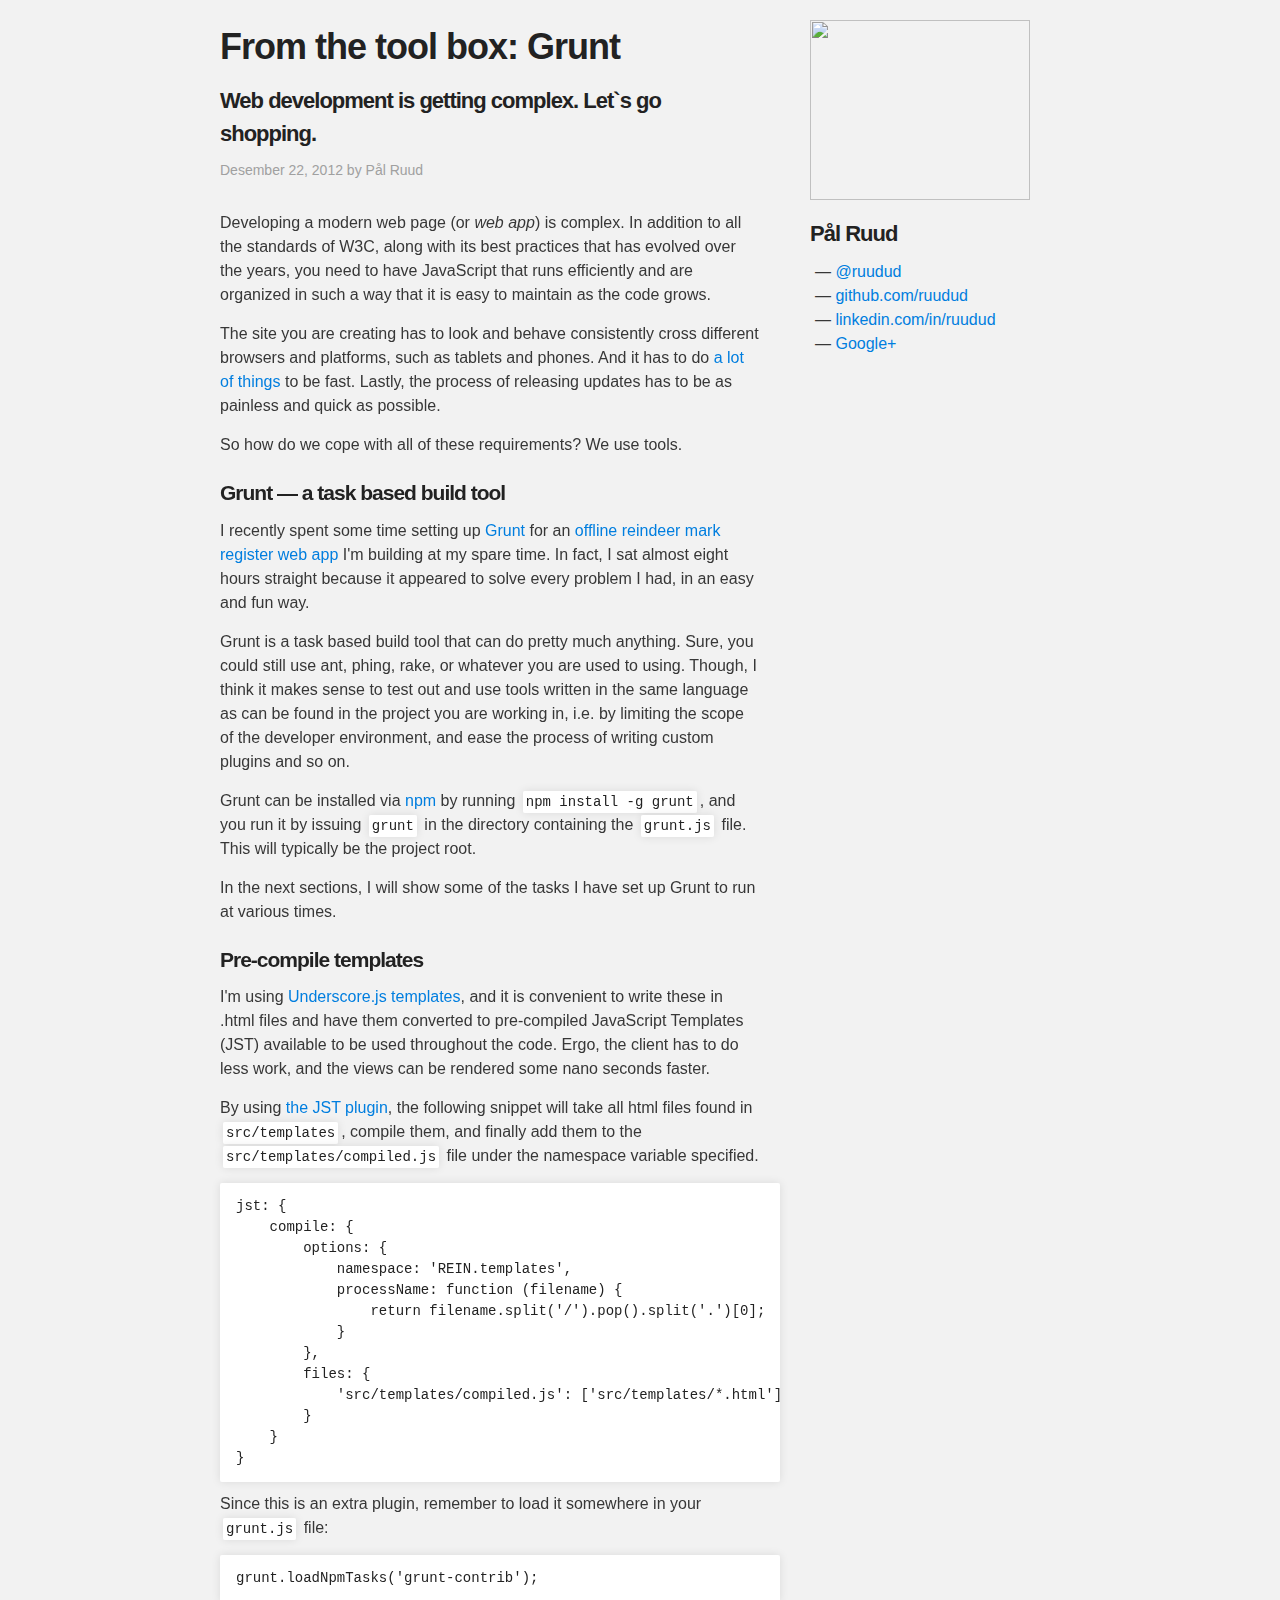
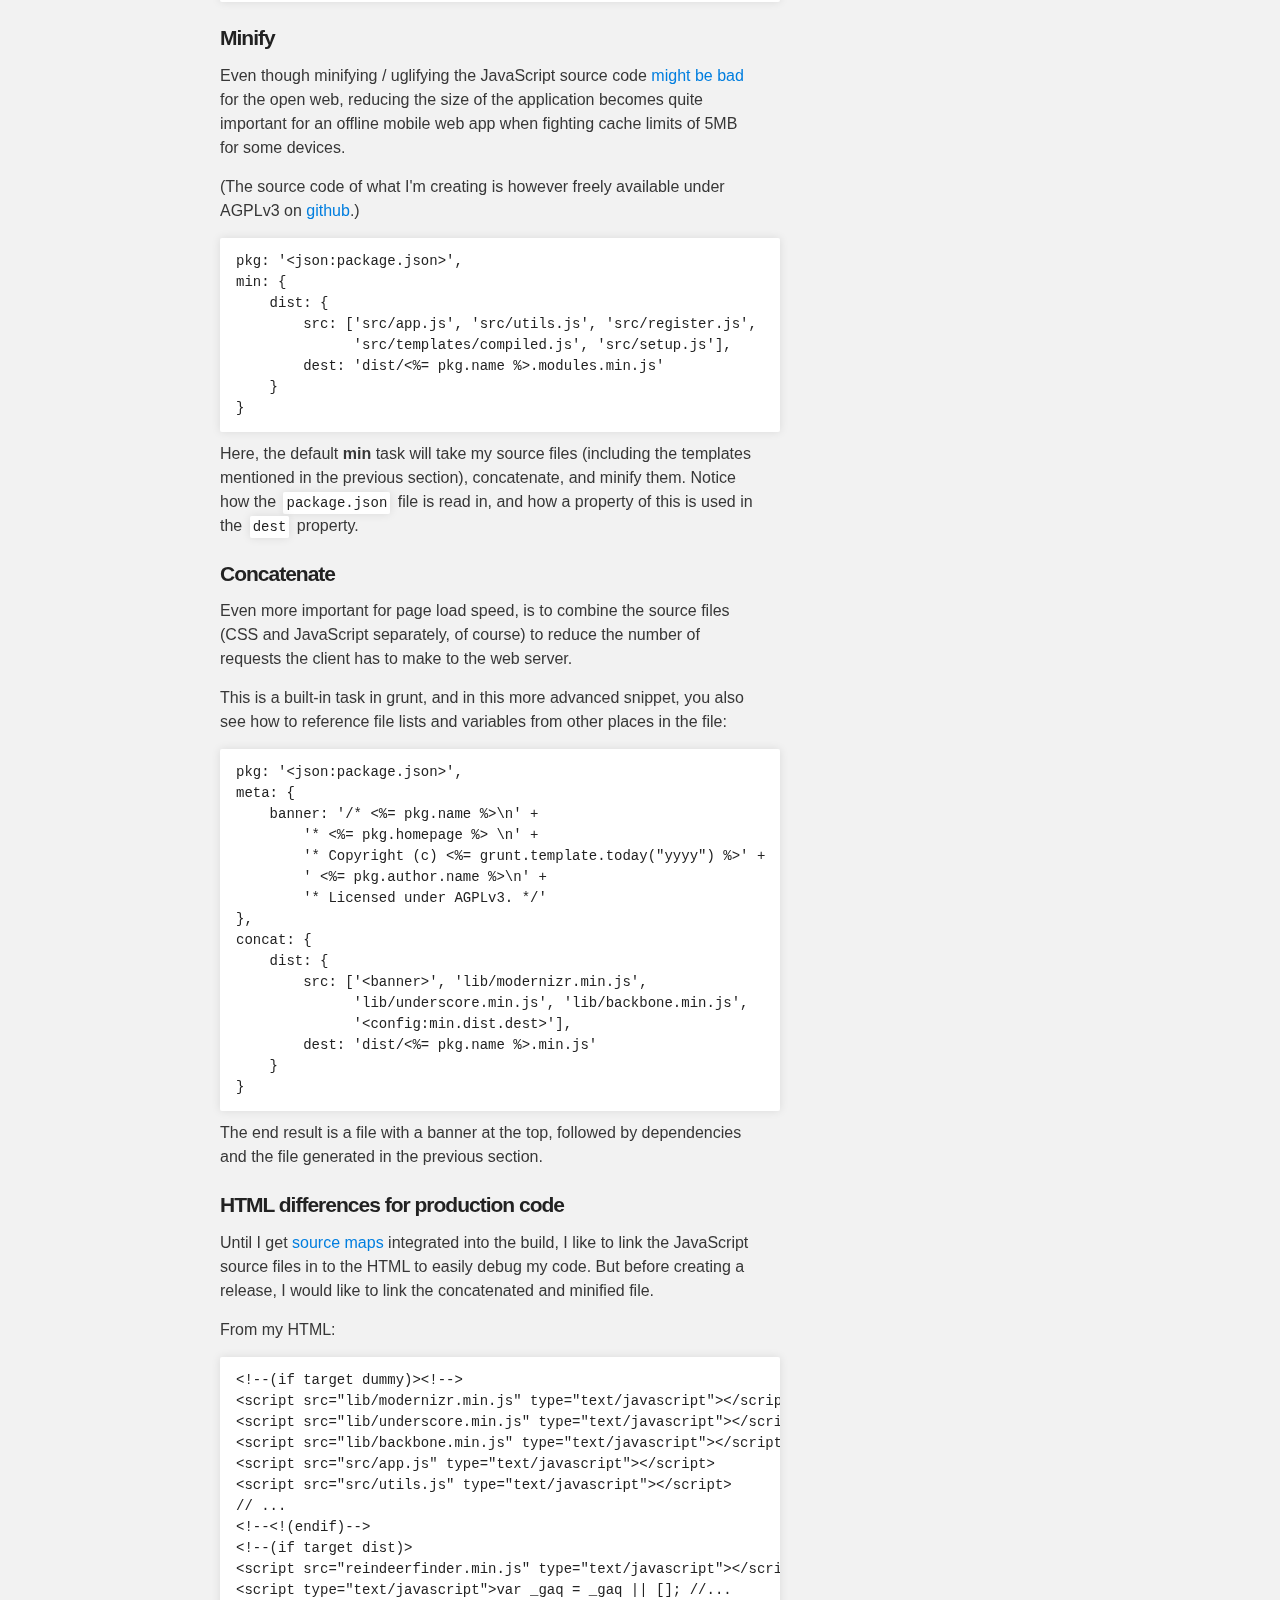
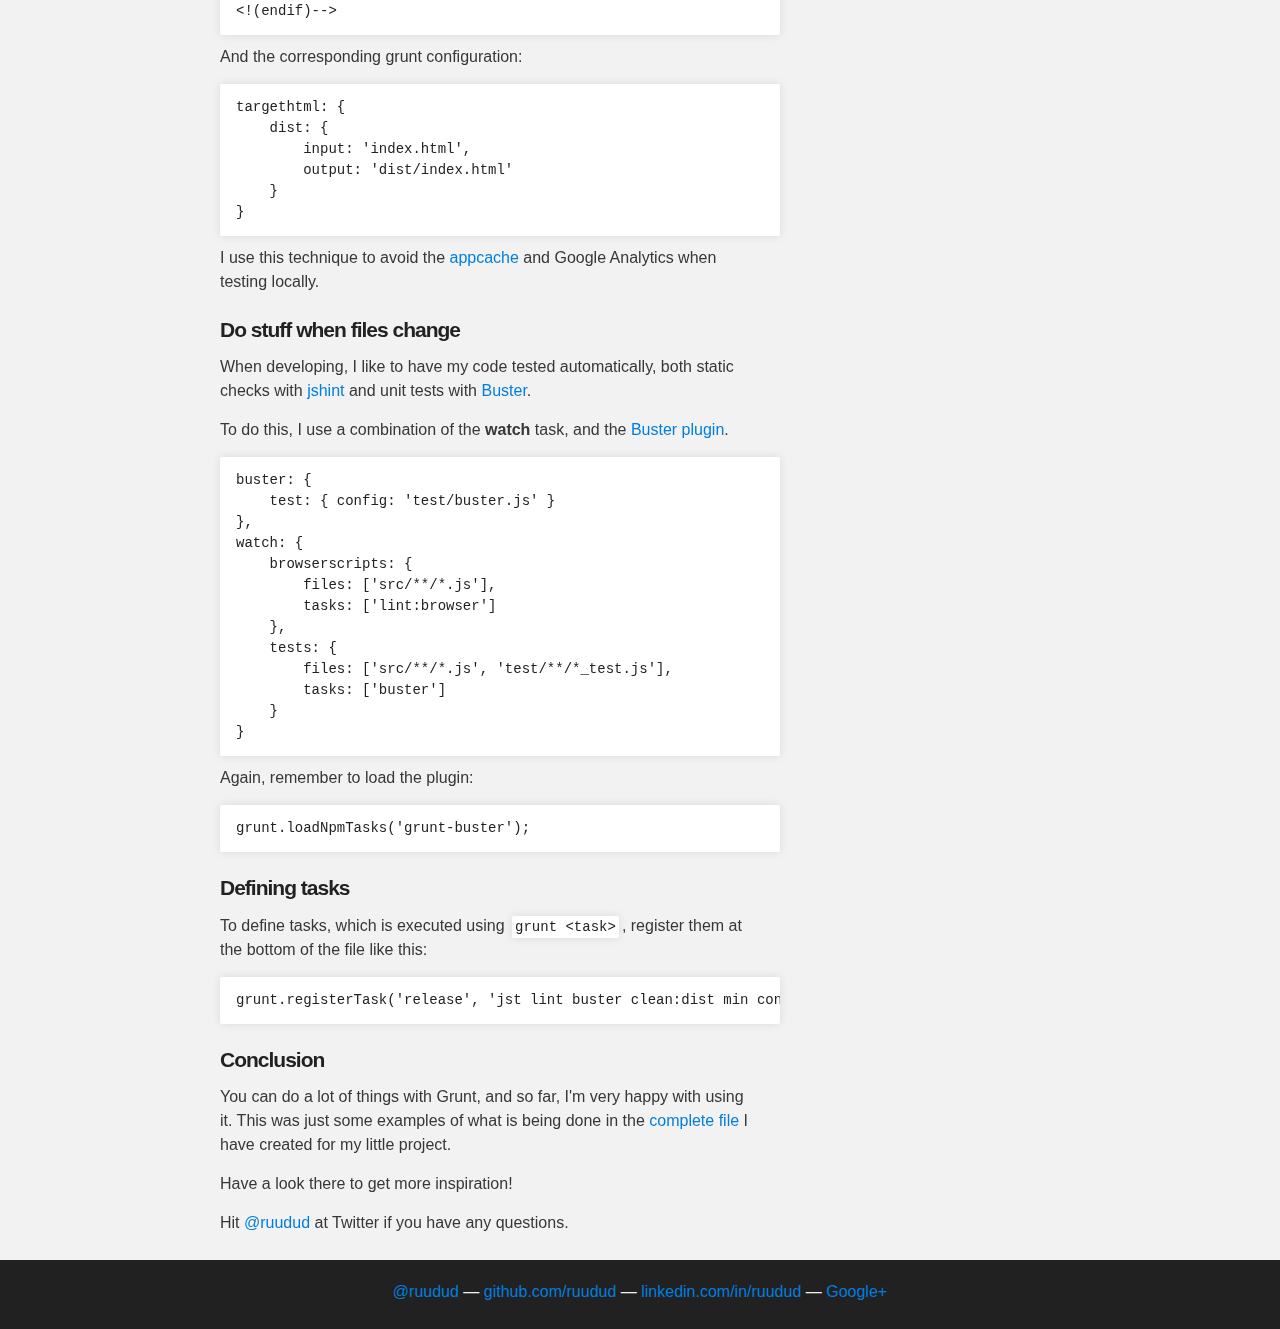
==== 2012/12/22/grunt/index.html @ 0a60e2ae "Move grunt post into correct folder" ====
<!DOCTYPE html>
<html>

  <head>
    <meta charset="utf-8" />
    <meta http-equiv="X-UA-Compatible" content="chrome=1" />
    <meta name="description" content="Pål Ruud: Building JavaScript projects with Grunt " />

    <link rel="stylesheet" type="text/css" media="screen" href="/stylesheets/stylesheet.css">

    <title>Pål Ruud</title>
  </head>

  <body>

    <div class="centered">

    <aside id="profile">
      <img class="profile-image" src="images/ruudud.jpg"/>
      <h2>Pål Ruud</h2>
      <ul class="links">
        <li><a href="https://twitter.com/ruudud">@ruudud</a></li>
        <li><a href="https://github.com/ruudud">github.com/ruudud</a></li>
        <li><a href="https://www.linkedin.com/in/ruudud">linkedin.com/in/ruudud</a></li>
        <li><a href="https://plus.google.com/u/0/105285766371054031602">Google+</a></li>
      </ul>
    </aside>

    <div class="articles outer">

      <article>

      <header class="inner">
          <h1><a href="/2012/12/22/grunt/">From the tool box: Grunt</a></h1>
          <h2>Web development is getting complex. Let`s go shopping.</h2>
          <div class="byline">
              <time pubdate datetime="2012-12-22" title="Desember 22th, 2012">Desember 22, 2012</time>
              <address class="author">
                  by <a rel="author" href="https://twitter.com/ruudud" title="Pål Ruud">Pål Ruud</a>
              </address> 
          </div>
      </header>

      <section class="post inner">
        <p>Developing a modern web page (or <em>web app</em>) is complex. In addition to all the
standards of W3C, along with its best practices that has evolved over the
years, you need to have JavaScript that runs efficiently and are organized in
such a way that it is easy to maintain as the code grows.</p>

<p>The site you are creating has to look and behave consistently cross different
browsers and platforms, such as tablets and phones. And it has to do <a href="https://www.scirra.com/blog/74/making-a-fast-website">a lot of
things</a> to be fast.
Lastly, the process of releasing updates has to be as painless and quick as
possible.</p>

<p>So how do we cope with all of these requirements? We use tools.</p>

<h3>Grunt — a task based build tool</h3>

<p>I recently spent some time setting up <a href="http://gruntjs.com/">Grunt</a> for an <a href="http://rein.ligretto.no/">offline reindeer mark
register web app</a> I'm building at my spare time. In
fact, I sat almost eight hours straight because it appeared to solve every
problem I had, in an easy and fun way.</p>

<p>Grunt is a task based build tool that can do pretty much anything. Sure, you could still use ant, phing, rake, or whatever you are used to using. Though, I think it makes sense to test out and use tools written in the same language as can be found in the project you are working in, i.e. by limiting the scope of the developer environment, and ease the process of writing custom plugins and so on.</p>

<p>Grunt can be installed via <a href="https://npmjs.org/">npm</a> by running <code>npm install -g grunt</code>, 
and you run it by issuing <code>grunt</code> in the directory containing the <code>grunt.js</code> file.
This will typically be the project root.</p>

<p>In the next sections, I will show some of the tasks I have set up Grunt to run at various times.</p>

<h3>Pre-compile templates</h3>

<p>I'm using <a href="http://documentcloud.github.com/underscore/#template">Underscore.js templates</a>,
and it is convenient to write these in .html files and have them converted to
pre-compiled JavaScript Templates (JST) available to be used throughout the
code. Ergo, the client has to do less work, and the views can be rendered
some nano seconds faster.</p>

<p>By using <a href="https://github.com/gruntjs/grunt-contrib-jst/">the JST plugin</a>, 
the following snippet will take all html files found in <code>src/templates</code>, compile them,
and finally add them to the <code>src/templates/compiled.js</code> file under the namespace variable specified.</p>

<pre><code>jst: {
    compile: {
        options: {
            namespace: 'REIN.templates',
            processName: function (filename) {
                return filename.split('/').pop().split('.')[0];
            }
        },
        files: {
            'src/templates/compiled.js': ['src/templates/*.html']
        }
    }
}
</code></pre>

<p>Since this is an extra plugin, remember to load it somewhere in your <code>grunt.js</code> file:</p>

<pre><code>grunt.loadNpmTasks('grunt-contrib');
</code></pre>

<h3>Minify</h3>

<p>Even though minifying / uglifying the JavaScript source code <a href="http://stackoverflow.com/questions/8139679/doesnt-javascript-minification-hurt-open-source">might be bad</a>
for the open web, reducing the size of the application becomes quite important
for an offline mobile web app when fighting cache limits of 5MB for some
devices.</p>

<p>(The source code of what I'm creating is however freely available under AGPLv3 on <a href="https://github.com/ruudud/reindeerfinder">github</a>.)</p>

<pre><code>pkg: '&lt;json:package.json&gt;',
min: {
    dist: {
        src: ['src/app.js', 'src/utils.js', 'src/register.js',
              'src/templates/compiled.js', 'src/setup.js'],
        dest: 'dist/&lt;%= pkg.name %&gt;.modules.min.js'
    }
}
</code></pre>

<p>Here, the default <strong>min</strong> task will take my source files (including the templates mentioned in the previous section), concatenate, and minify them. Notice how the <code>package.json</code> file is read in,
and how a property of this is used in the <code>dest</code> property.</p>

<h3>Concatenate</h3>

<p>Even more important for page load speed, is to combine the source files (CSS
and JavaScript separately, of course) to reduce the number of requests the
client has to make to the web server.</p>

<p>This is a built-in task in grunt, and in this more advanced snippet,
you also see how to reference file lists and variables from other places in the file:</p>

<pre><code>pkg: '&lt;json:package.json&gt;',
meta: {
    banner: '/* &lt;%= pkg.name %&gt;\n' +
        '* &lt;%= pkg.homepage %&gt; \n' +
        '* Copyright (c) &lt;%= grunt.template.today("yyyy") %&gt;' +
        ' &lt;%= pkg.author.name %&gt;\n' +
        '* Licensed under AGPLv3. */'
},
concat: {
    dist: {
        src: ['&lt;banner&gt;', 'lib/modernizr.min.js',
              'lib/underscore.min.js', 'lib/backbone.min.js',
              '&lt;config:min.dist.dest&gt;'],
        dest: 'dist/&lt;%= pkg.name %&gt;.min.js'
    }
}
</code></pre>

<p>The end result is a file with a banner at the top, followed by dependencies
and the file generated in the previous section.</p>

<h3>HTML differences for production code</h3>

<p>Until I get <a href="http://www.html5rocks.com/en/tutorials/developertools/sourcemaps/">source maps</a> 
integrated into the build, I like to link the JavaScript source files in to the HTML to easily debug my code. But before creating a release, I would like to link the concatenated and minified file.</p>

<p>From my HTML:</p>

<pre><code>&lt;!--(if target dummy)&gt;&lt;!--&gt;
&lt;script src="lib/modernizr.min.js" type="text/javascript"&gt;&lt;/script&gt;
&lt;script src="lib/underscore.min.js" type="text/javascript"&gt;&lt;/script&gt;
&lt;script src="lib/backbone.min.js" type="text/javascript"&gt;&lt;/script&gt;
&lt;script src="src/app.js" type="text/javascript"&gt;&lt;/script&gt;
&lt;script src="src/utils.js" type="text/javascript"&gt;&lt;/script&gt;
// ...
&lt;!--&lt;!(endif)--&gt;
&lt;!--(if target dist)&gt;
&lt;script src="reindeerfinder.min.js" type="text/javascript"&gt;&lt;/script&gt;
&lt;script type="text/javascript"&gt;var _gaq = _gaq || []; //...
&lt;!(endif)--&gt;
</code></pre>

<p>And the corresponding grunt configuration:</p>

<pre><code>targethtml: {
    dist: {
        input: 'index.html',
        output: 'dist/index.html'
    }
}
</code></pre>

<p>I use this technique to avoid the <a href="http://diveintohtml5.info/offline.html">appcache</a> and Google Analytics when testing locally. </p>

<h3>Do stuff when files change</h3>

<p>When developing, I like to have my code tested automatically, both static checks with <a href="http://jshint.com/">jshint</a> and unit tests with <a href="http://busterjs.org">Buster</a>.</p>

<p>To do this, I use a combination of the <strong>watch</strong> task, and the <a href="https://npmjs.org/package/grunt-buster">Buster plugin</a>.</p>

<pre><code>buster: {
    test: { config: 'test/buster.js' }
},
watch: {
    browserscripts: {
        files: ['src/**/*.js'],
        tasks: ['lint:browser']
    },
    tests: {
        files: ['src/**/*.js', 'test/**/*_test.js'],
        tasks: ['buster']
    }
}
</code></pre>

<p>Again, remember to load the plugin:</p>

<pre><code>grunt.loadNpmTasks('grunt-buster');
</code></pre>

<h3>Defining tasks</h3>

<p>To define tasks, which is executed using <code>grunt &lt;task&gt;</code>, register them at the bottom of the file like this:</p>

<pre><code>grunt.registerTask('release', 'jst lint buster clean:dist min concat mincss targethtml replace copy clean:temp');
</code></pre>

<h3>Conclusion</h3>

<p>You can do a lot of things with Grunt, and so far, I'm very happy with using it.
This was just some examples of what is being done in the <a href="https://github.com/ruudud/ReindeerFinder/blob/master/grunt.js">complete file</a> I have created for my little project. </p>

<p>Have a look there to get more inspiration!</p>

<p>Hit <a href="https://twitter.com/ruudud">@ruudud</a> at Twitter if you have any questions.</p>
      </section>
      </article>
    </div>

    </div>

    <div id="footer_wrap" class="outer">
      <footer class="inner">
      <p>
        <a href="https://twitter.com/ruudud">@ruudud</a> —
        <a href="https://github.com/ruudud">github.com/ruudud</a> —
        <a href="https://www.linkedin.com/in/ruudud">linkedin.com/in/ruudud</a> —
        <a href="https://plus.google.com/u/0/105285766371054031602">Google+</a>
      </p>
      </footer>
    </div>

    <script>
      function _load(u){
        setTimeout(function(){
          var d = document, f = d.getElementsByTagName('script')[0], s = d.createElement('script');
          s.type = 'text/javascript'; s.async = true; s.src = u; f.parentNode.insertBefore(s, f);
        }, 1);
      }
      var _gaq = _gaq || [];
      _gaq.push(['_setAccount', 'UA-36931325-1']);
      _gaq.push(['_trackPageview']);
      var gaUrl = ('https:' == document.location.protocol ? 'https://ssl' : 'http://www') + '.google-analytics.com/ga.js';
      _load(gaUrl);
    </script>
  </body>
</html>
---- stylesheets/stylesheet.css ----
/*******************************************************************************
Slate Theme for Github Pages
by Jason Costello, @jsncostello
*******************************************************************************/

@import url(pygment_trac.css);

/*******************************************************************************
MeyerWeb Reset
*******************************************************************************/

html, body, div, span, applet, object, iframe,
h1, h2, h3, h4, h5, h6, p, blockquote, pre,
a, abbr, acronym, address, big, cite, code,
del, dfn, em, img, ins, kbd, q, s, samp,
small, strike, strong, sub, sup, tt, var,
b, u, i, center,
dl, dt, dd, ol, ul, li,
fieldset, form, label, legend,
table, caption, tbody, tfoot, thead, tr, th, td,
article, aside, canvas, details, embed,
figure, figcaption, footer, header, hgroup,
menu, nav, output, ruby, section, summary,
time, mark, audio, video {
  margin: 0;
  padding: 0;
  border: 0;
  font: inherit;
  vertical-align: baseline;
}

/* HTML5 display-role reset for older browsers */
article, aside, details, figcaption, figure,
footer, header, hgroup, menu, nav, section {
  display: block;
}

ol, ul {
  list-style: none;
}

blockquote, q {
}

table {
  border-collapse: collapse;
  border-spacing: 0;
}

a:focus {
  outline: none;
}

/*******************************************************************************
Theme Styles
*******************************************************************************/
html {
  background: #f2f2f2;
}
body {
  color:#373737;
  font-size: 16px;
  font-family: 'Myriad Pro', Calibri, Helvetica, Arial, sans-serif;
  line-height: 1.5;
  -webkit-font-smoothing: antialiased;
}

h1, h2, h3, h4, h5, h6 {
  margin: 10px 0;
  font-weight: 700;
  color:#222222;
  font-family: 'Lucida Grande', 'Calibri', Helvetica, Arial, sans-serif;
  letter-spacing: -1px;
}

h1 {
  font-size: 36px;
  font-weight: 700;
}

h1 a, h1 a:hover {
  color: #222;
}


h2 {
  font-size: 22px;
}

h3 {
  margin-top: 20px;
  font-size: 21px;
}

h5 {
  font-size: 18px;
}

h6 {
  font-size: 16px;
}

p {
  margin: 10px 0 15px 0;
}

aside {
  float: right;
  padding: 20px;
  padding-right: 40px;
}
.profile-image {
  width: 220px;
  height: 180px;
}

footer p {
  color: #f2f2f2;
  text-align: center;
}

a {
  text-decoration: none;
  color: #007edf;

  transition: color 0.2s ease;
  -webkit-transition: color 0.2s ease;
  -moz-transition: color 0.2s ease;
  -o-transition: color 0.2s ease;
  -ms-transition: color 0.2s ease;
}

section a:hover, aside a:hover {
  color: #0069ba;
}

address {
  display: inline;
}

.byline {
  color: #a0a0a0;
  font-size: 14px;
}

.byline a {
  color: #a0a0a0;
}

footer a:hover {
  color: #43adff;
}

em {
  font-style: italic;
}

strong {
  font-weight: bold;
}

img {
  position: relative;
  margin: 0 auto;
}

pre, code {
  width: 100%;
  color: #222;
  background-color: #fff;

  font-family: Monaco, "Bitstream Vera Sans Mono", "Lucida Console", Terminal, monospace;
  font-size: 14px;

  border-radius: 2px;
  -moz-border-radius: 2px;
  -webkit-border-radius: 2px;



}

pre {
  width: 100%;
  padding: 10px;
  box-shadow: 0 0 10px rgba(0,0,0,.1);
  overflow: auto;
}

code {
  padding: 3px;
  margin: 0 3px;
  box-shadow: 0 0 10px rgba(0,0,0,.1);
}

pre code {
  display: block;
  box-shadow: none;
}

blockquote {
  color: #666;
  margin-bottom: 20px;
  padding: 0 0 0 20px;
  border-left: 3px solid #bbb;
}

ul, ol, dl {
  margin-bottom: 15px
}

ul li {
  list-style: inside;
  list-style-type: none;
  padding-left: 5px;
}

ul li:before {
  content: "— ";
}

ol li {
  list-style: decimal inside;
  padding-left: 20px;
}

dl dt {
  font-weight: bold;
}

dl dd {
  padding-left: 20px;
  font-style: italic;
}

dl p {
  padding-left: 20px;
  font-style: italic;
}

hr {
  height: 1px;
  margin-bottom: 5px;
  border: none;
}

table {
  border: 1px solid #373737;
  margin-bottom: 20px;
  text-align: left;
 }

th {
  font-family: 'Lucida Grande', 'Helvetica Neue', Helvetica, Arial, sans-serif;
  padding: 10px;
  background: #373737;
  color: #fff;
 }

td {
  padding: 10px;
  border: 1px solid #373737;
 }

form {
  background: #f2f2f2;
  padding: 20px;
}

img {
  width: 100%;
  max-width: 100%;
}

/*******************************************************************************
Full-Width Styles
*******************************************************************************/

.outer {
  width: 100%;
}

.inner {
  position: relative;
  max-width: 560px;
  padding: 10px 10px;
  margin: 0 auto;
}

.articles {
  max-width: 560px;
}

.centered {
  margin: 0 auto;
  max-width: 860px;
  box-sizing: border-box;
  margin: 0 auto;
}

#footer_wrap {
  background: #212121;
}



/*******************************************************************************
Small Device Styles
*******************************************************************************/

@media screen and (max-width: 480px) {
  body {
    font-size:14px;
  }

  #downloads {
    display: none;
  }

  .inner {
    min-width: 320px;
    max-width: 480px;
  }

  #project_title {
  font-size: 32px;
  }

  h1 {
    font-size: 28px;
  }

  h2 {
    font-size: 22px;
  }

  h3 {
    font-size: 21px;
  }

  h4 {
    font-size: 18px;
  }

  h5 {
    font-size: 14px;
  }

  h6 {
    font-size: 12px;
  }

  code, pre {
    min-width: 320px;
    max-width: 480px;
    font-size: 11px;
  }

}
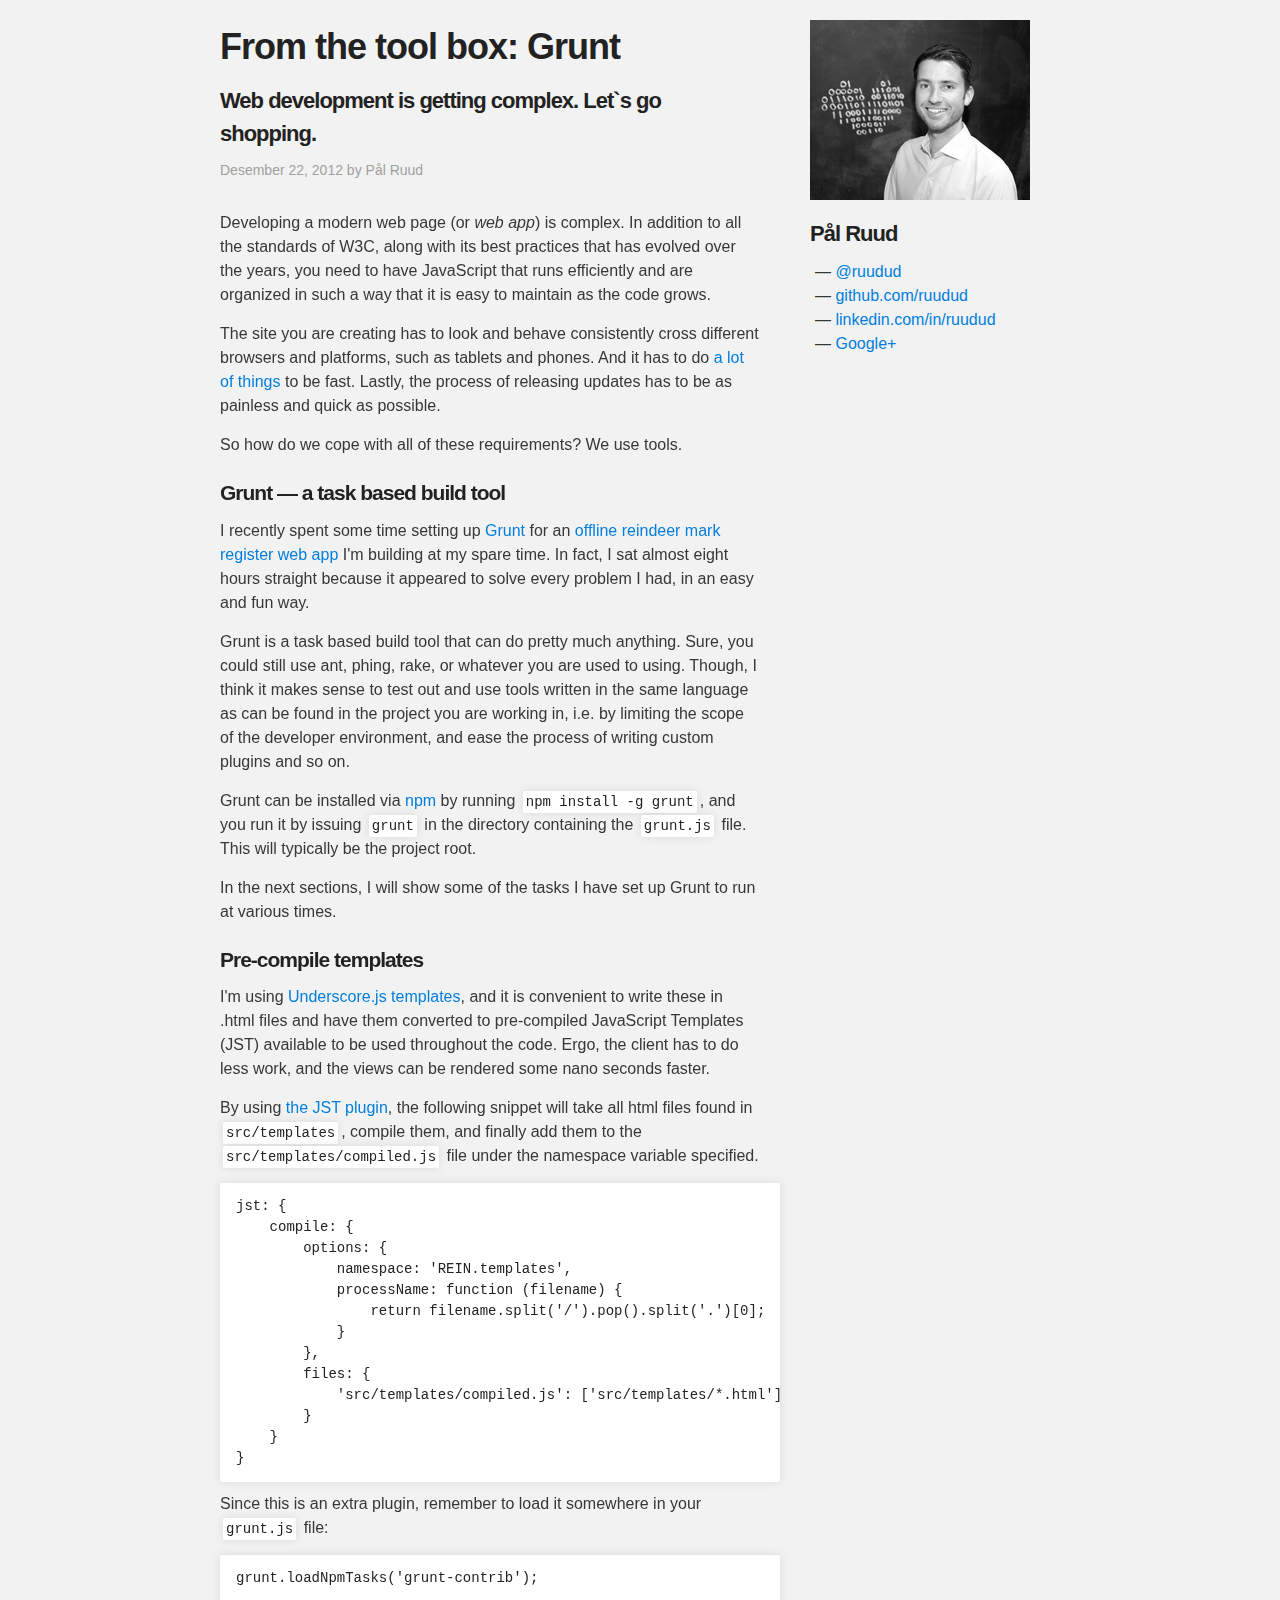
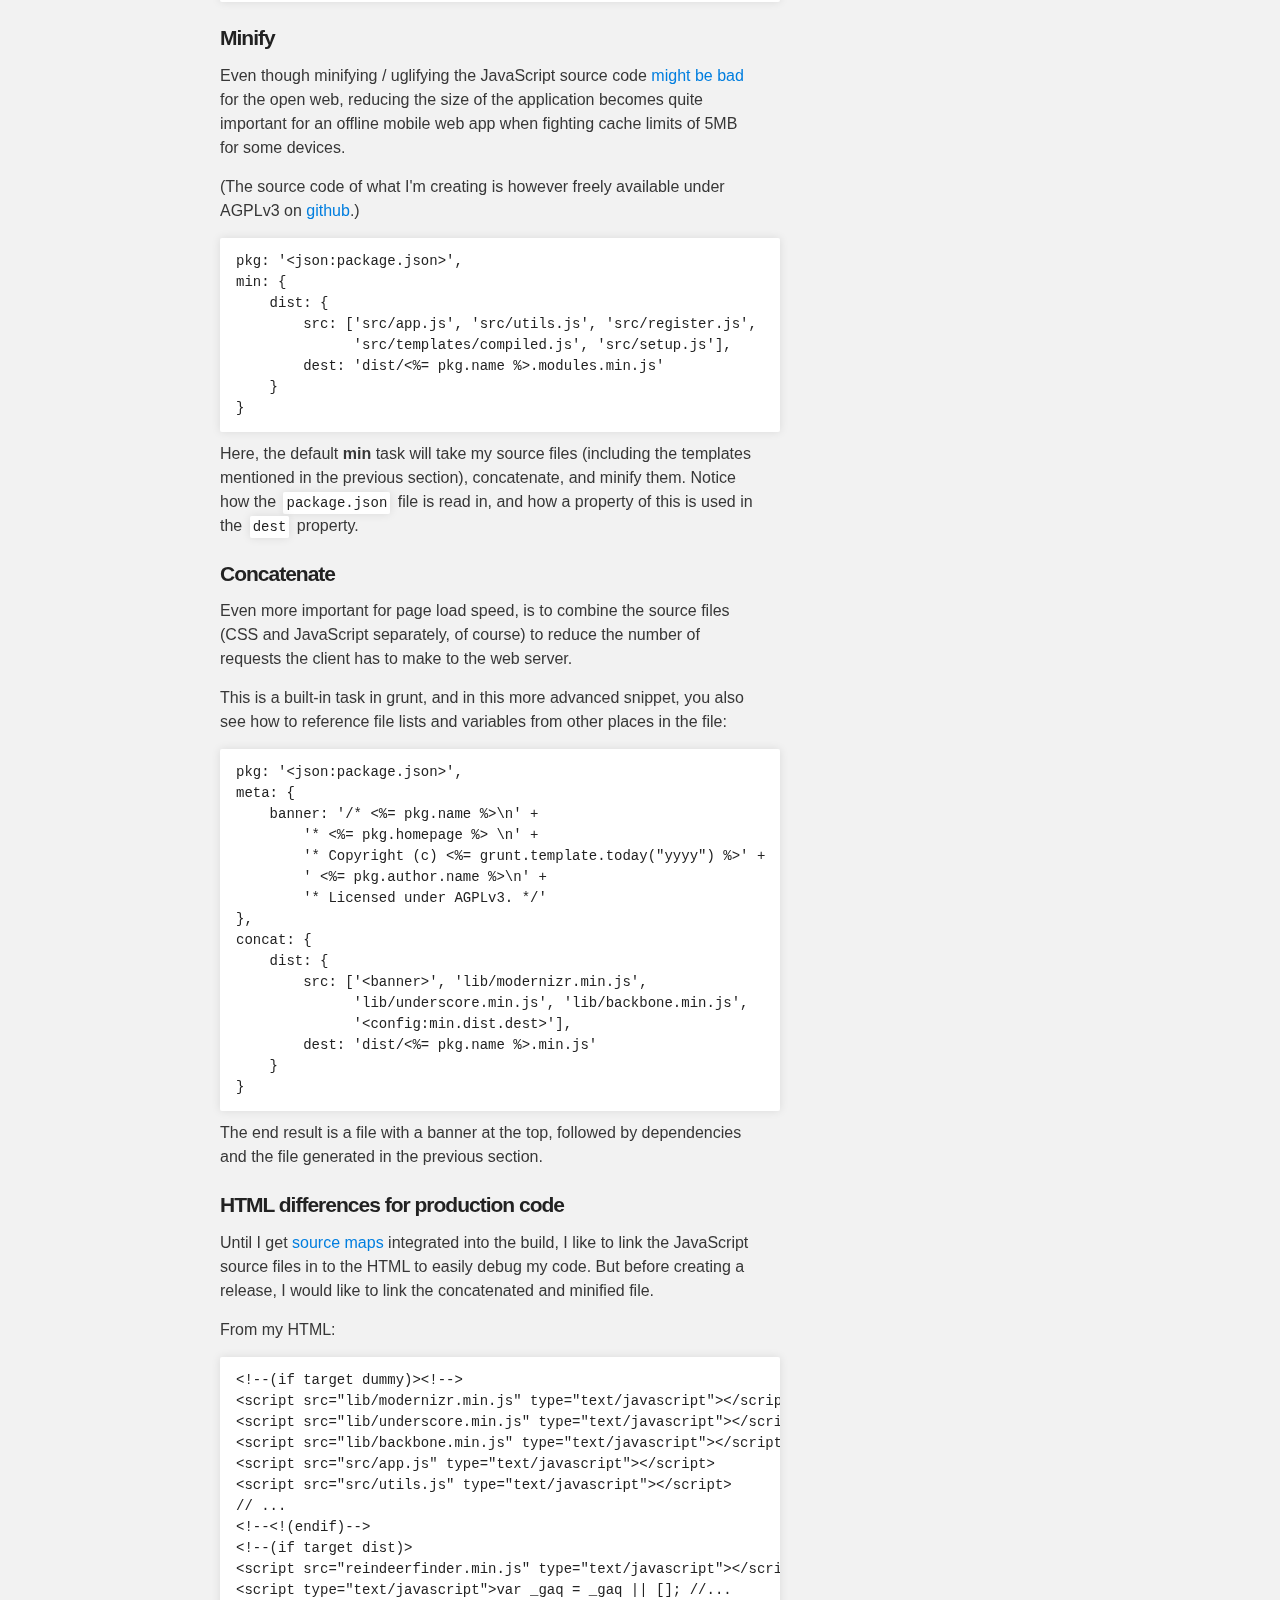
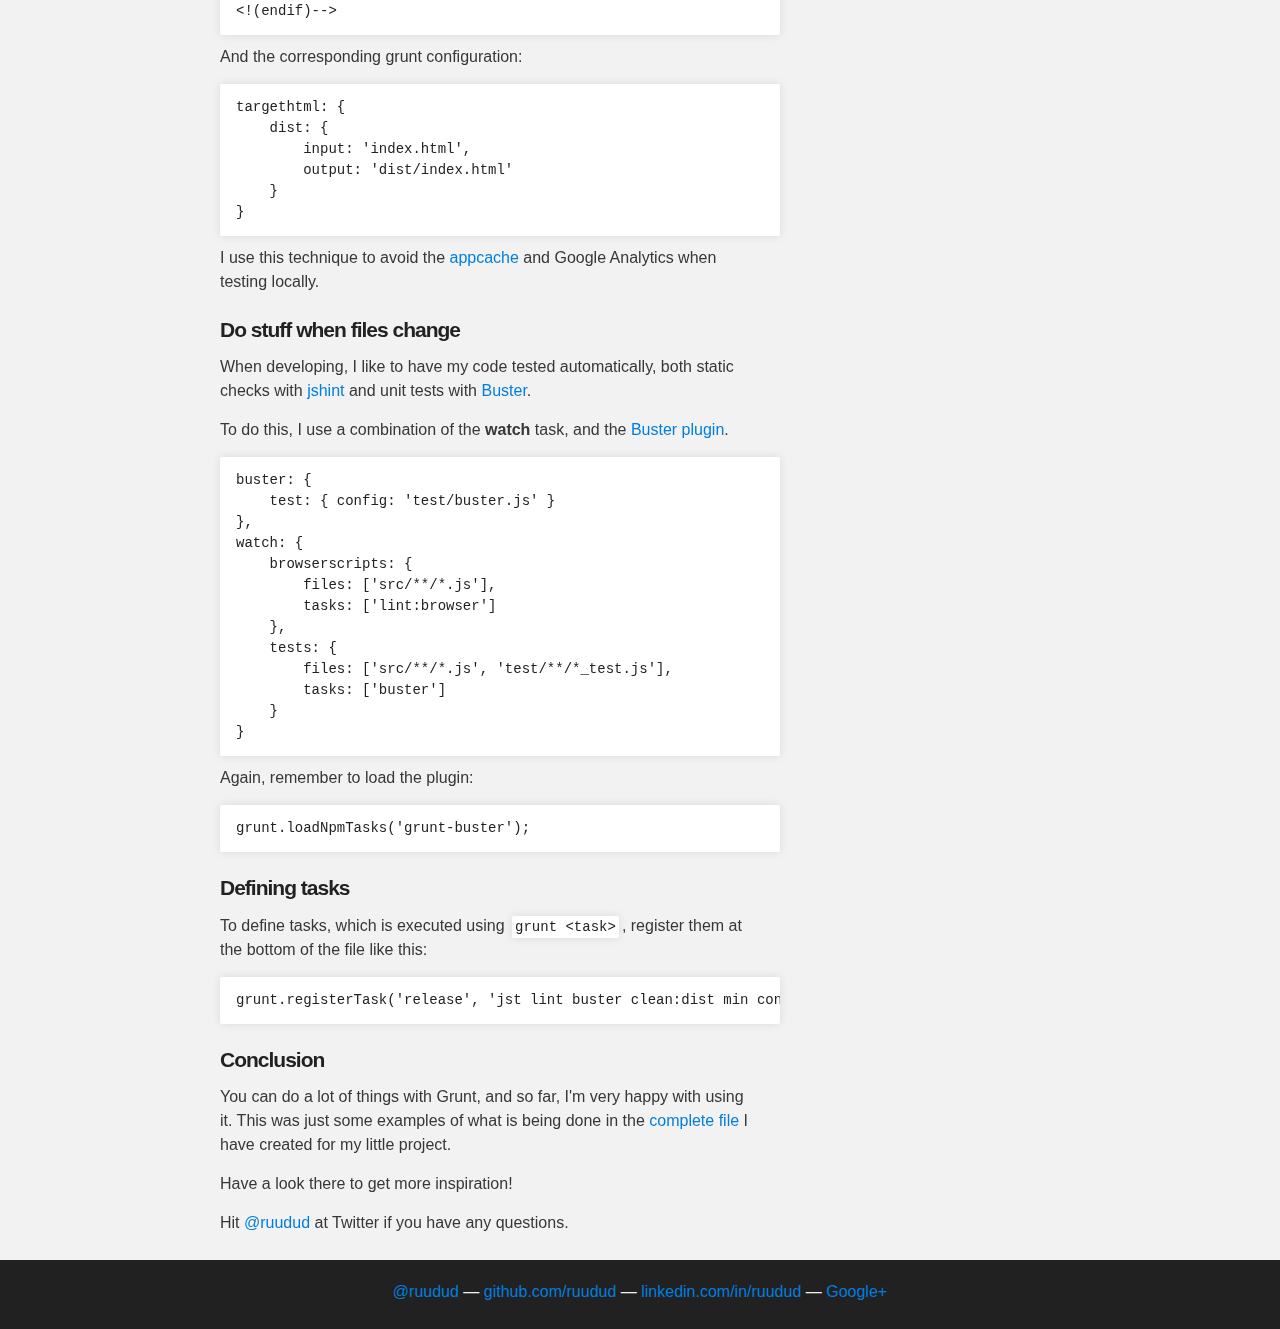
==== commit afeb2d93: "Fix image path" ====
--- a/2012/12/22/grunt/index.html
+++ b/2012/12/22/grunt/index.html
@@ -16,7 +16,7 @@
     <div class="centered">
 
     <aside id="profile">
-      <img class="profile-image" src="images/ruudud.jpg"/>
+      <img class="profile-image" src="/images/ruudud.jpg"/>
       <h2>Pål Ruud</h2>
       <ul class="links">
         <li><a href="https://twitter.com/ruudud">@ruudud</a></li>
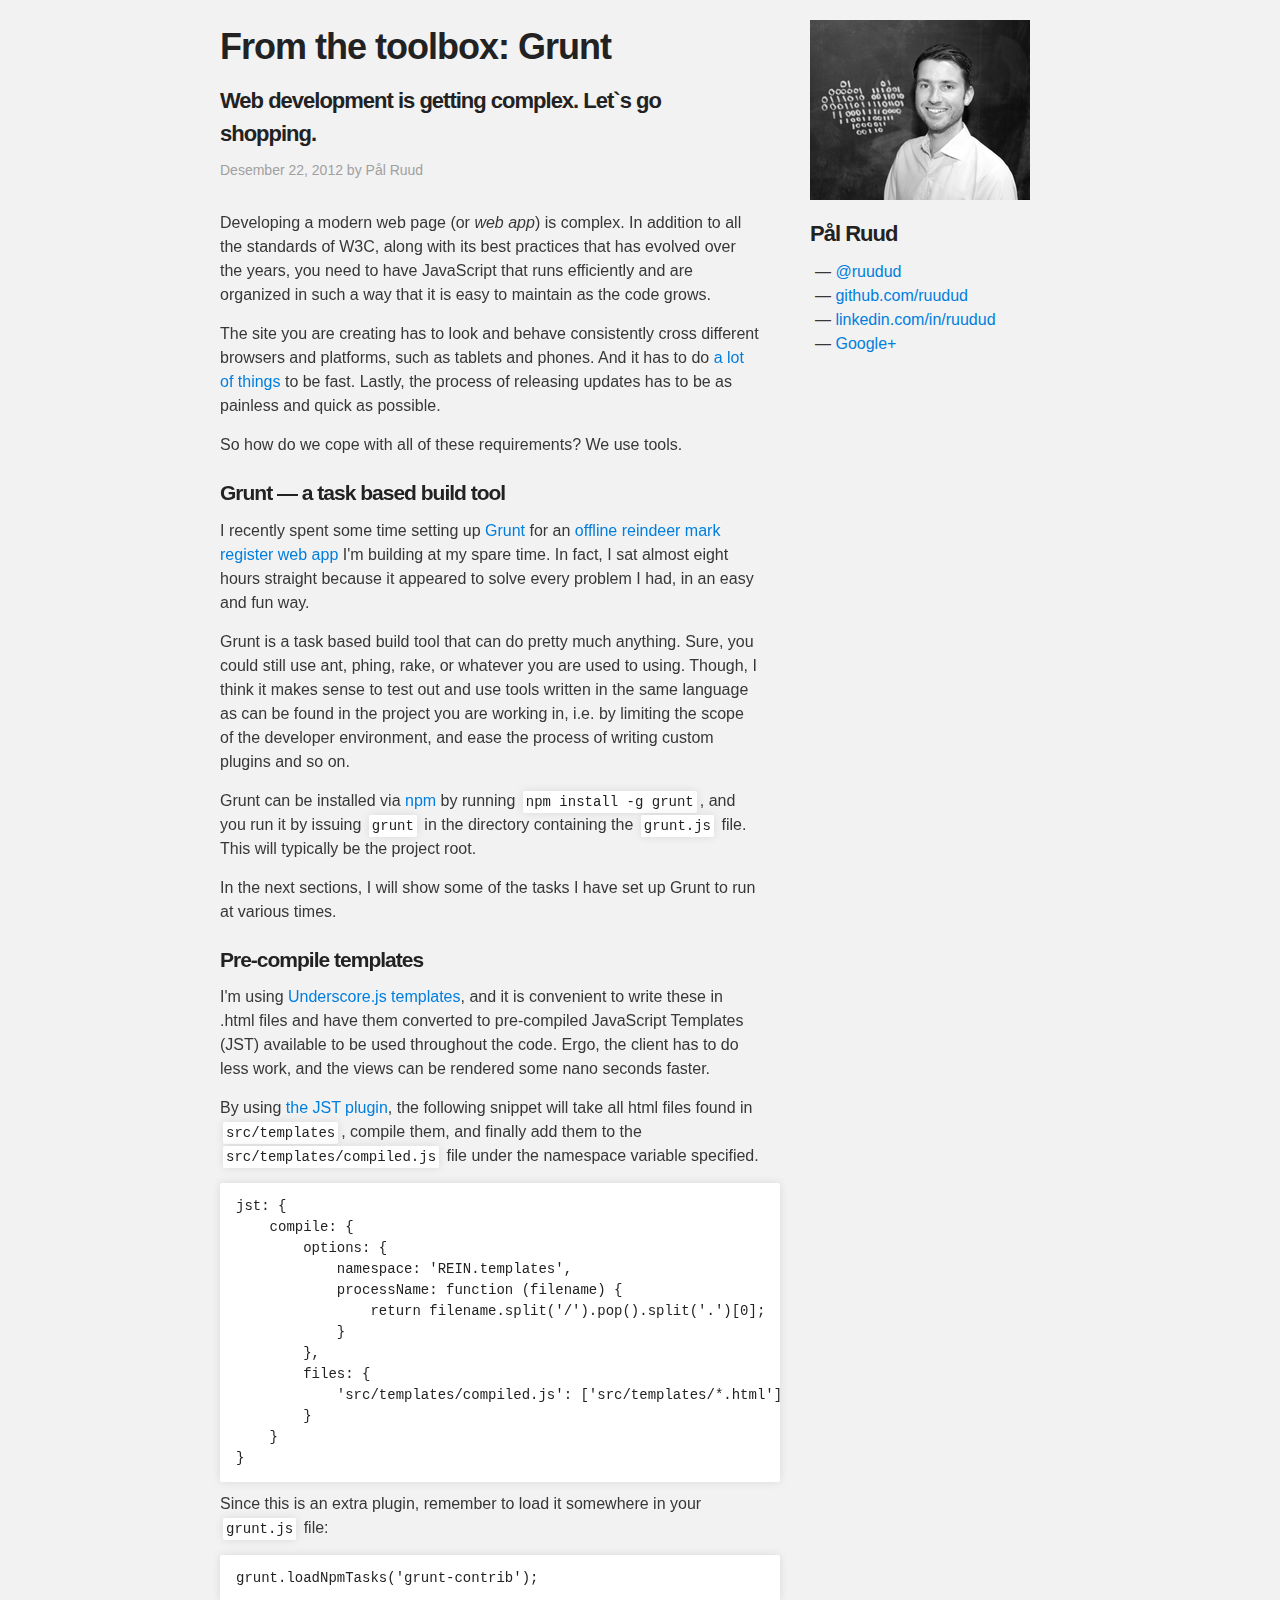
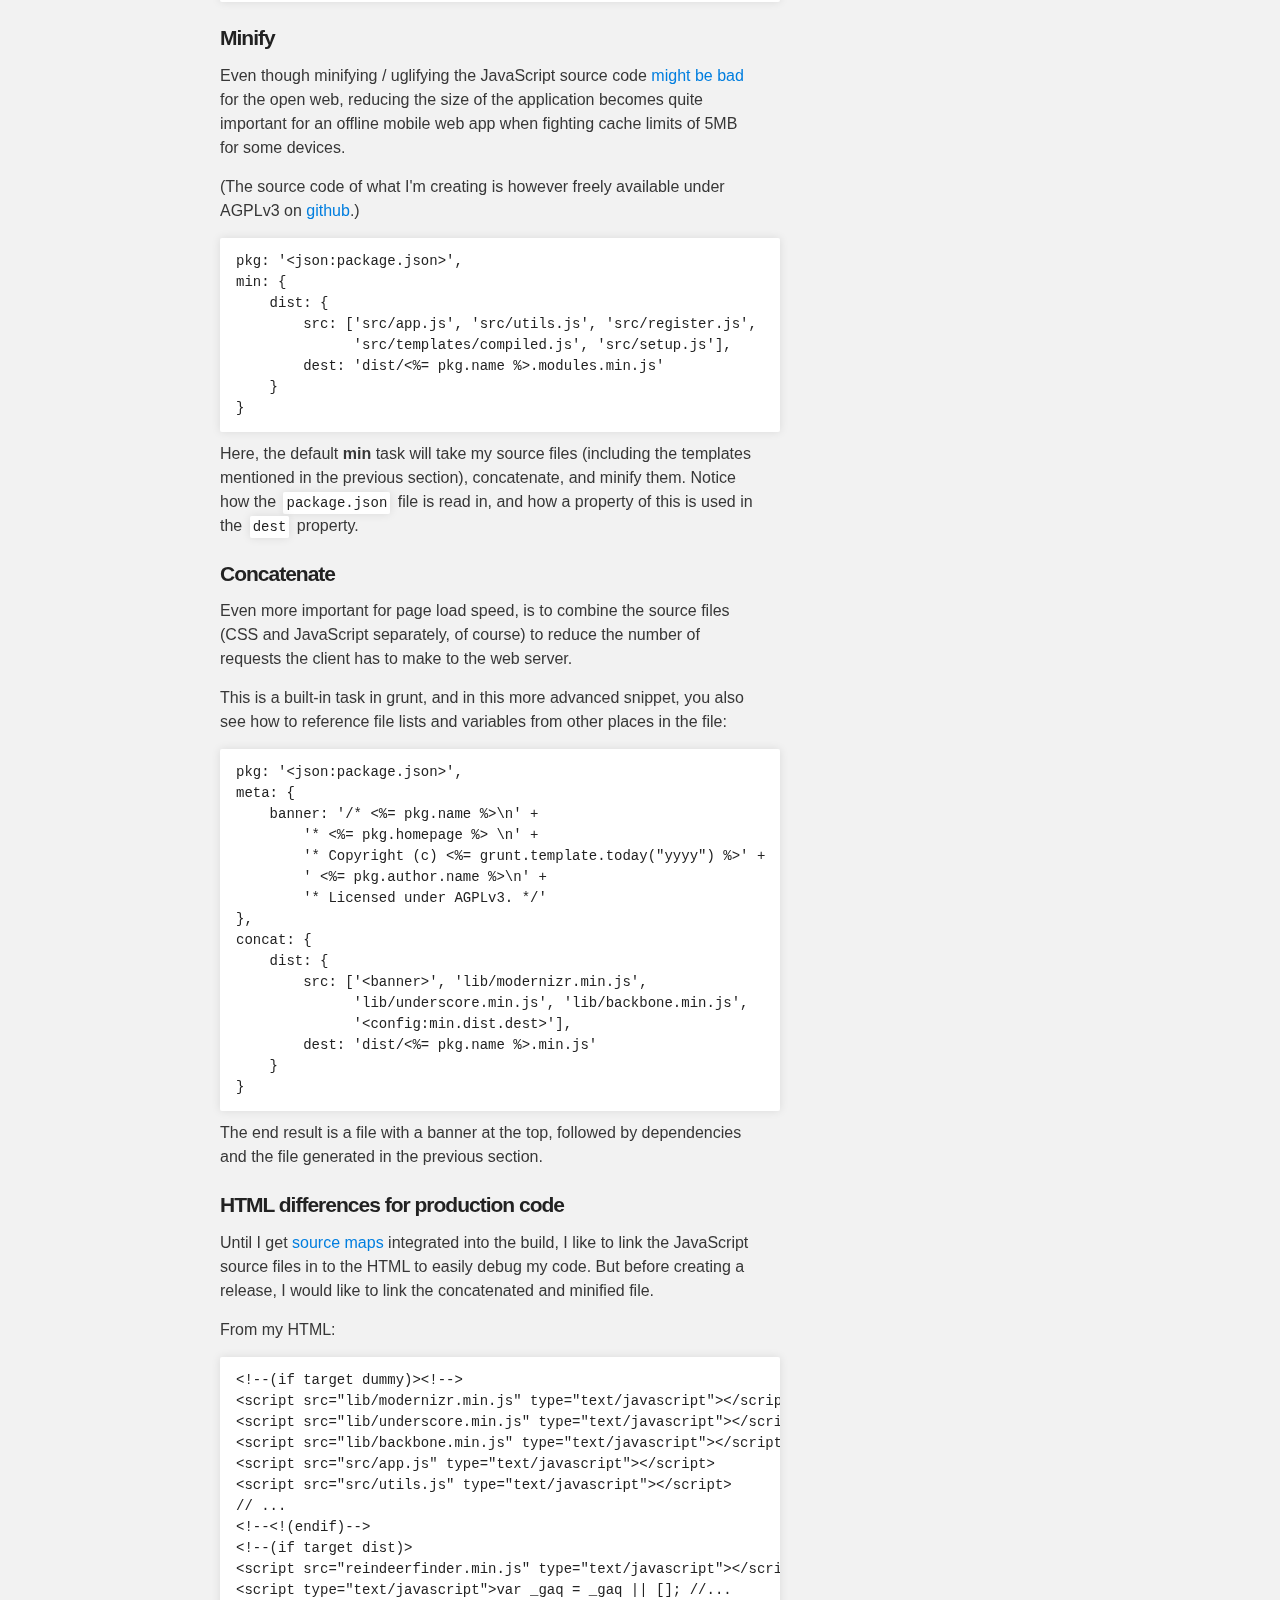
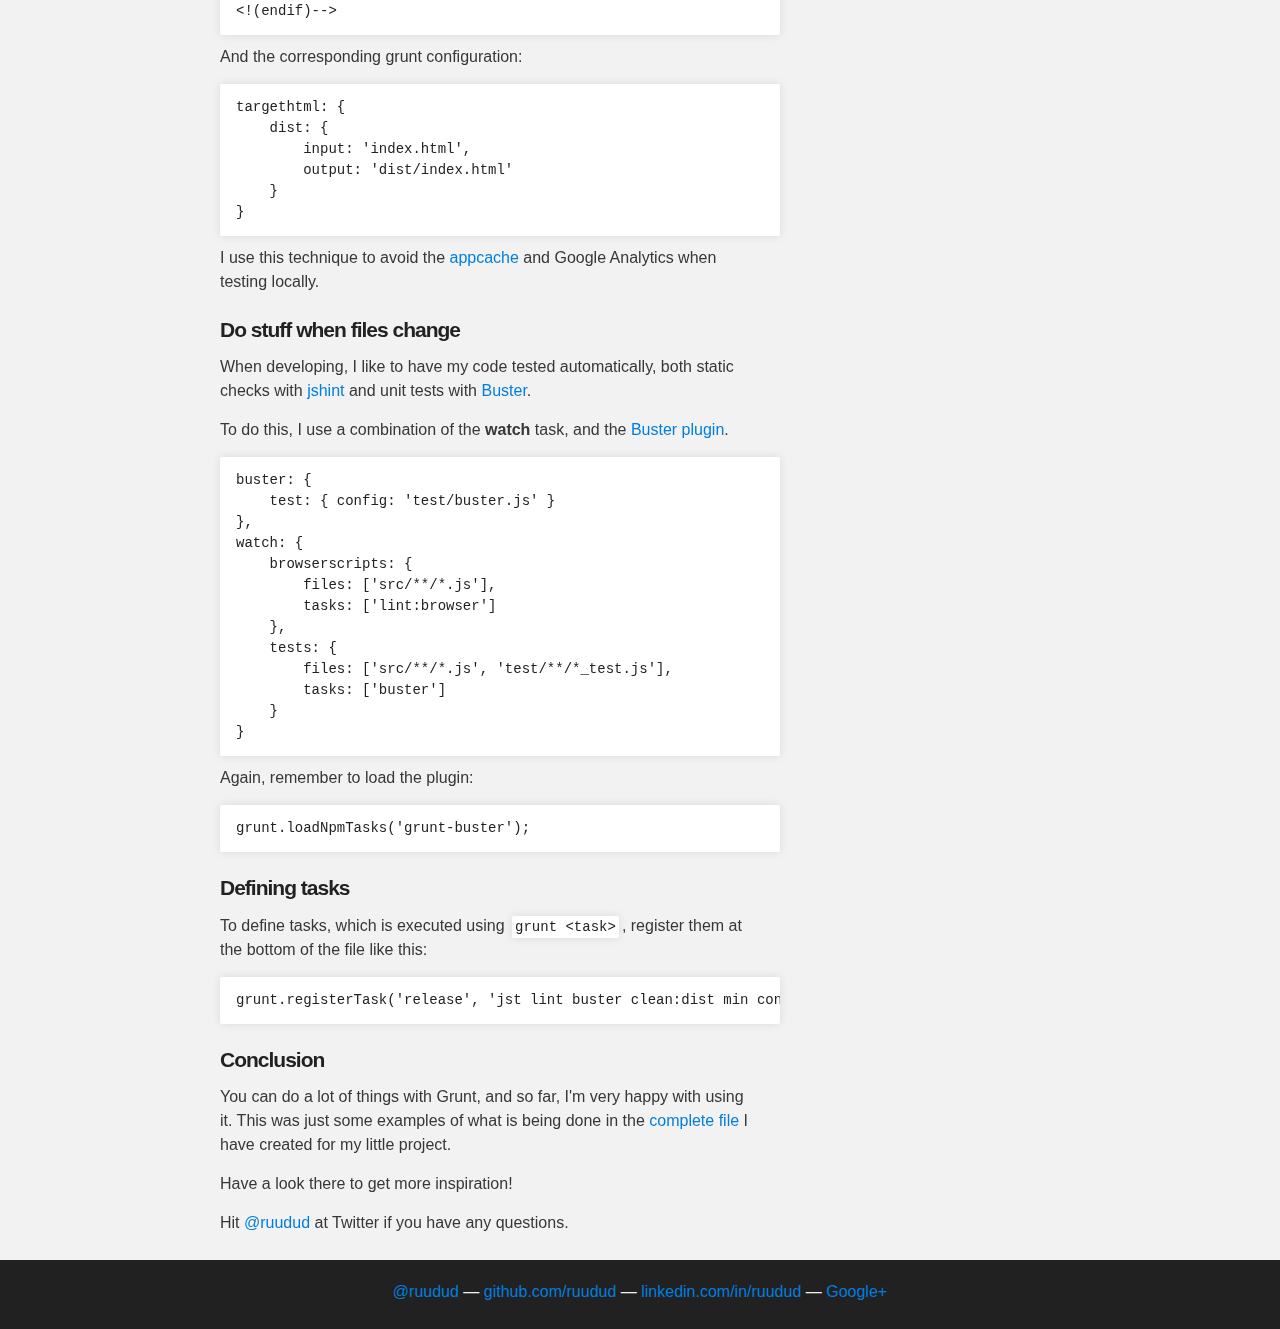
==== commit c65eb6fb: "Fix typos" ====
--- a/2012/12/22/grunt/index.html
+++ b/2012/12/22/grunt/index.html
@@ -31,7 +31,7 @@
       <article>
 
       <header class="inner">
-          <h1><a href="/2012/12/22/grunt/">From the tool box: Grunt</a></h1>
+          <h1><a href="/2012/12/22/grunt/">From the toolbox: Grunt</a></h1>
           <h2>Web development is getting complex. Let`s go shopping.</h2>
           <div class="byline">
               <time pubdate datetime="2012-12-22" title="Desember 22th, 2012">Desember 22, 2012</time>
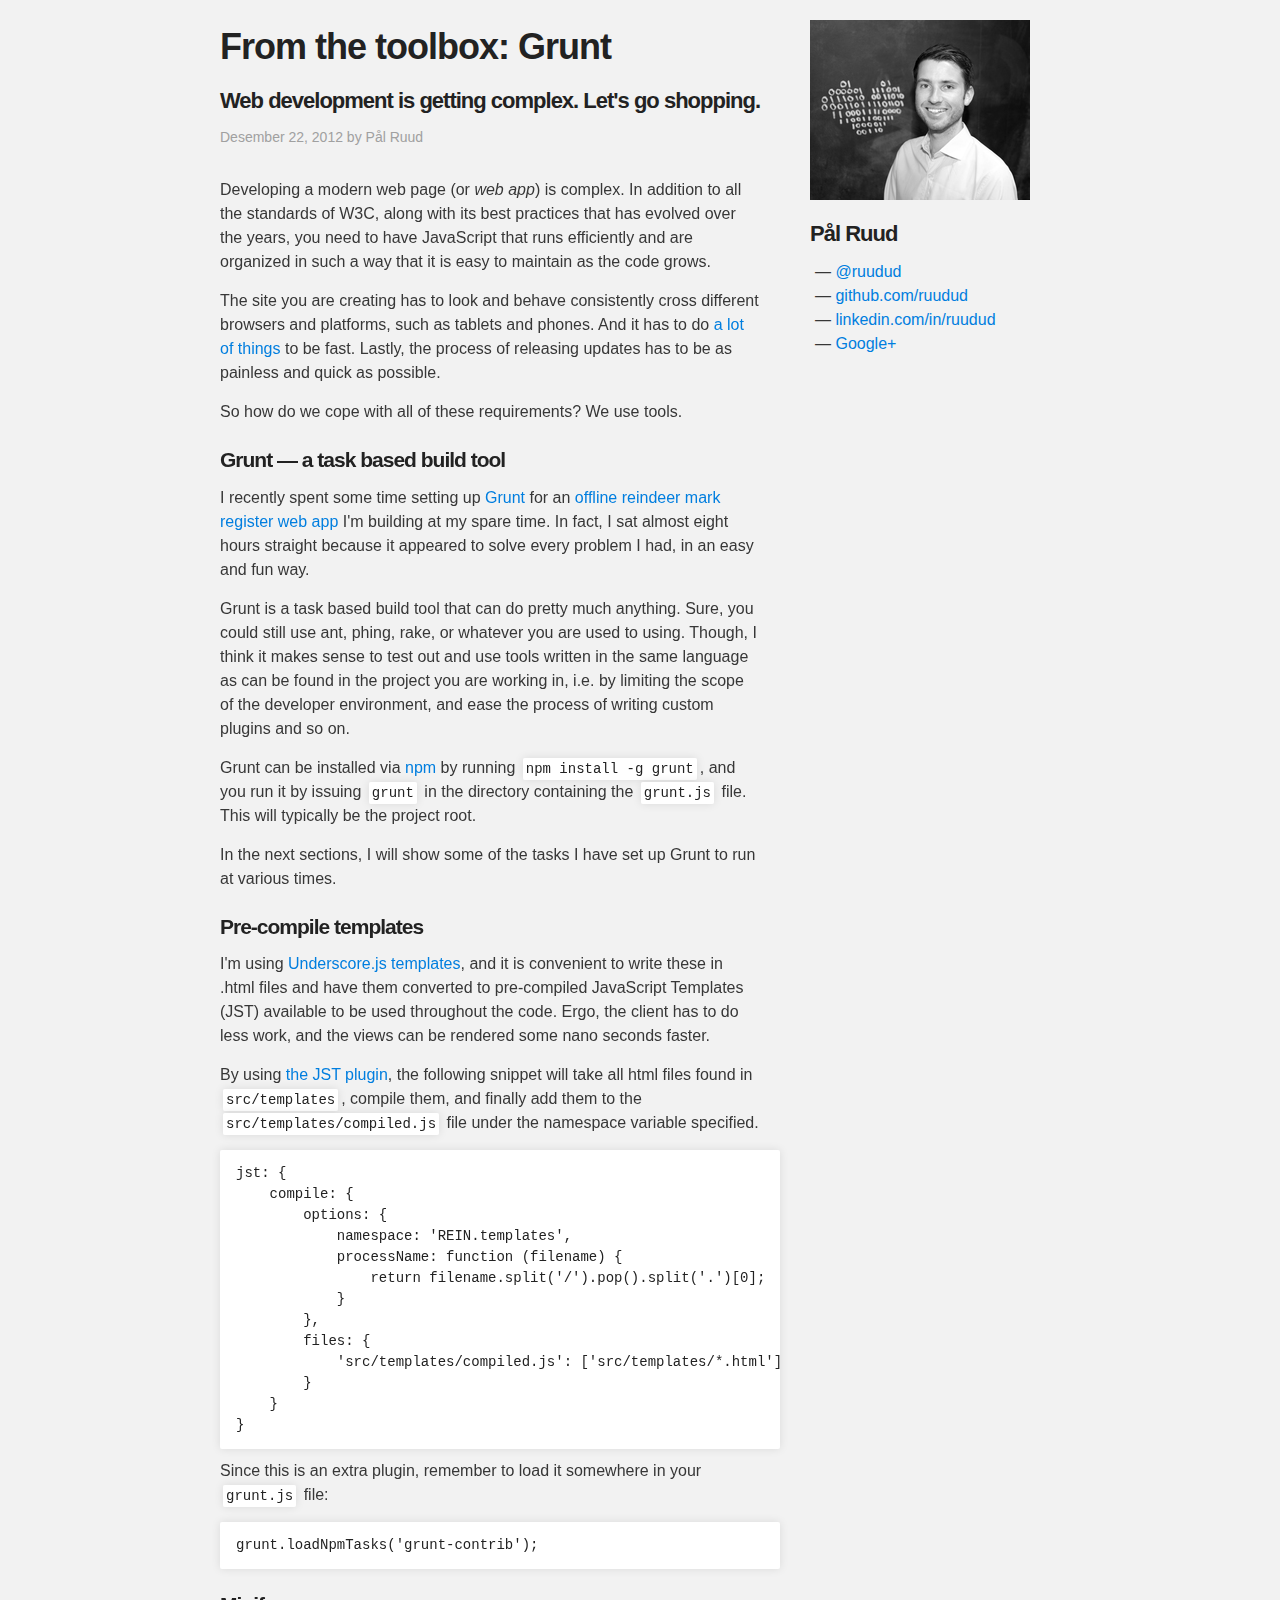
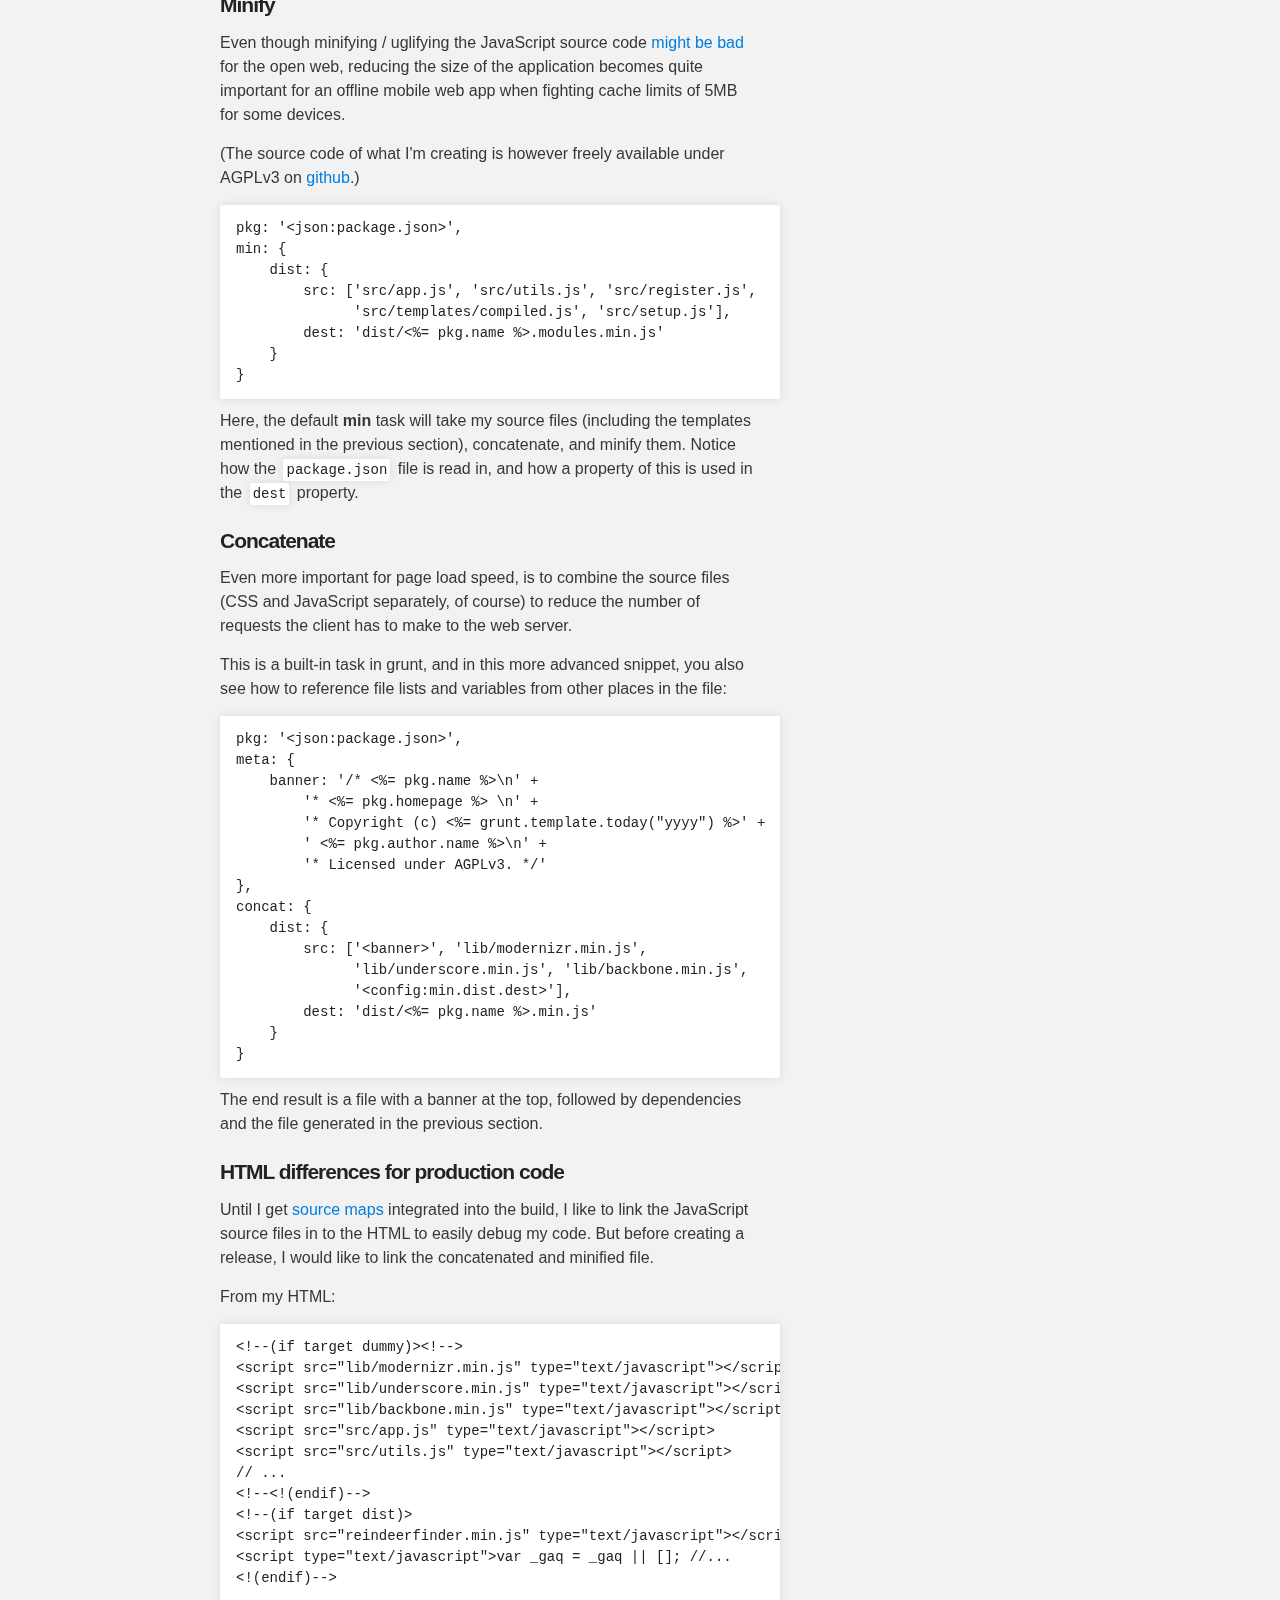
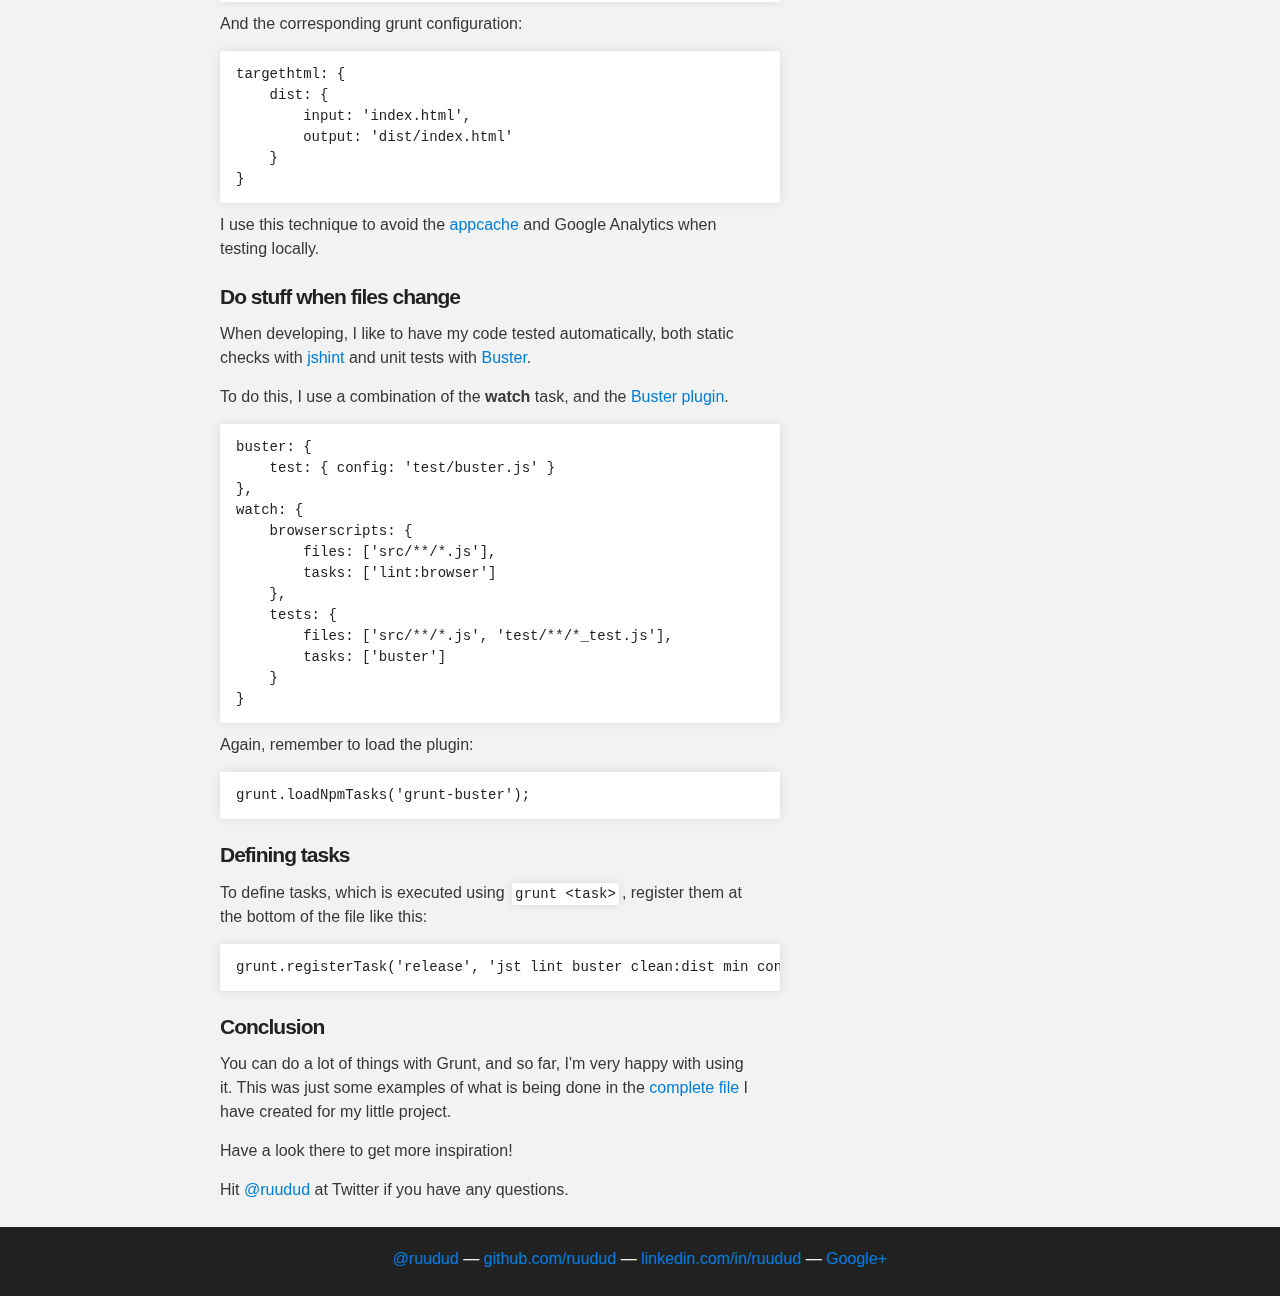
==== commit ed85d882: "Add proper title" ====
--- a/2012/12/22/grunt/index.html
+++ b/2012/12/22/grunt/index.html
@@ -4,11 +4,11 @@
   <head>
     <meta charset="utf-8" />
     <meta http-equiv="X-UA-Compatible" content="chrome=1" />
-    <meta name="description" content="Pål Ruud: Building JavaScript projects with Grunt " />
+    <meta name="description" content="Pål Ruud: Building JavaScript projects with Grunt" />
 
     <link rel="stylesheet" type="text/css" media="screen" href="/stylesheets/stylesheet.css">
 
-    <title>Pål Ruud</title>
+    <title>Building JavaScript projects with Grunt</title>
   </head>
 
   <body>
@@ -32,7 +32,7 @@
 
       <header class="inner">
           <h1><a href="/2012/12/22/grunt/">From the toolbox: Grunt</a></h1>
-          <h2>Web development is getting complex. Let`s go shopping.</h2>
+          <h2>Web development is getting complex. Let's go shopping.</h2>
           <div class="byline">
               <time pubdate datetime="2012-12-22" title="Desember 22th, 2012">Desember 22, 2012</time>
               <address class="author">
